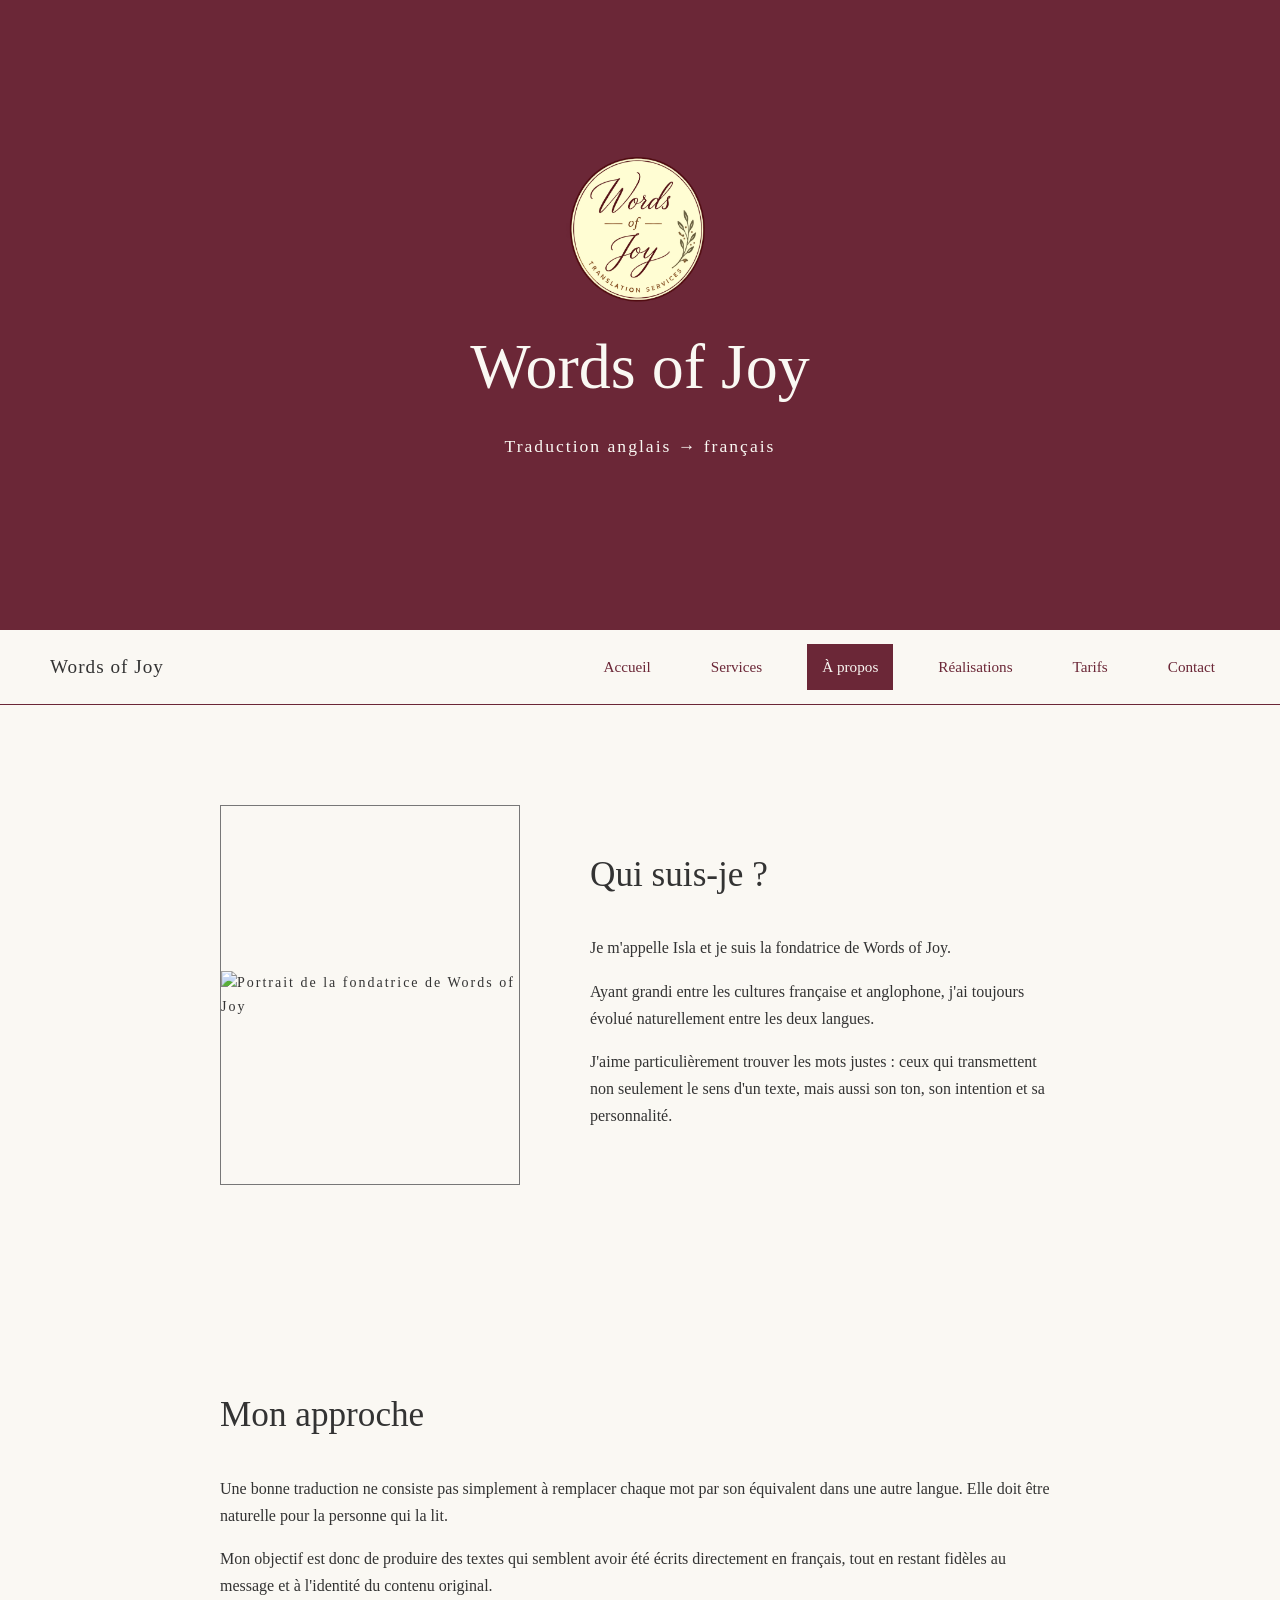
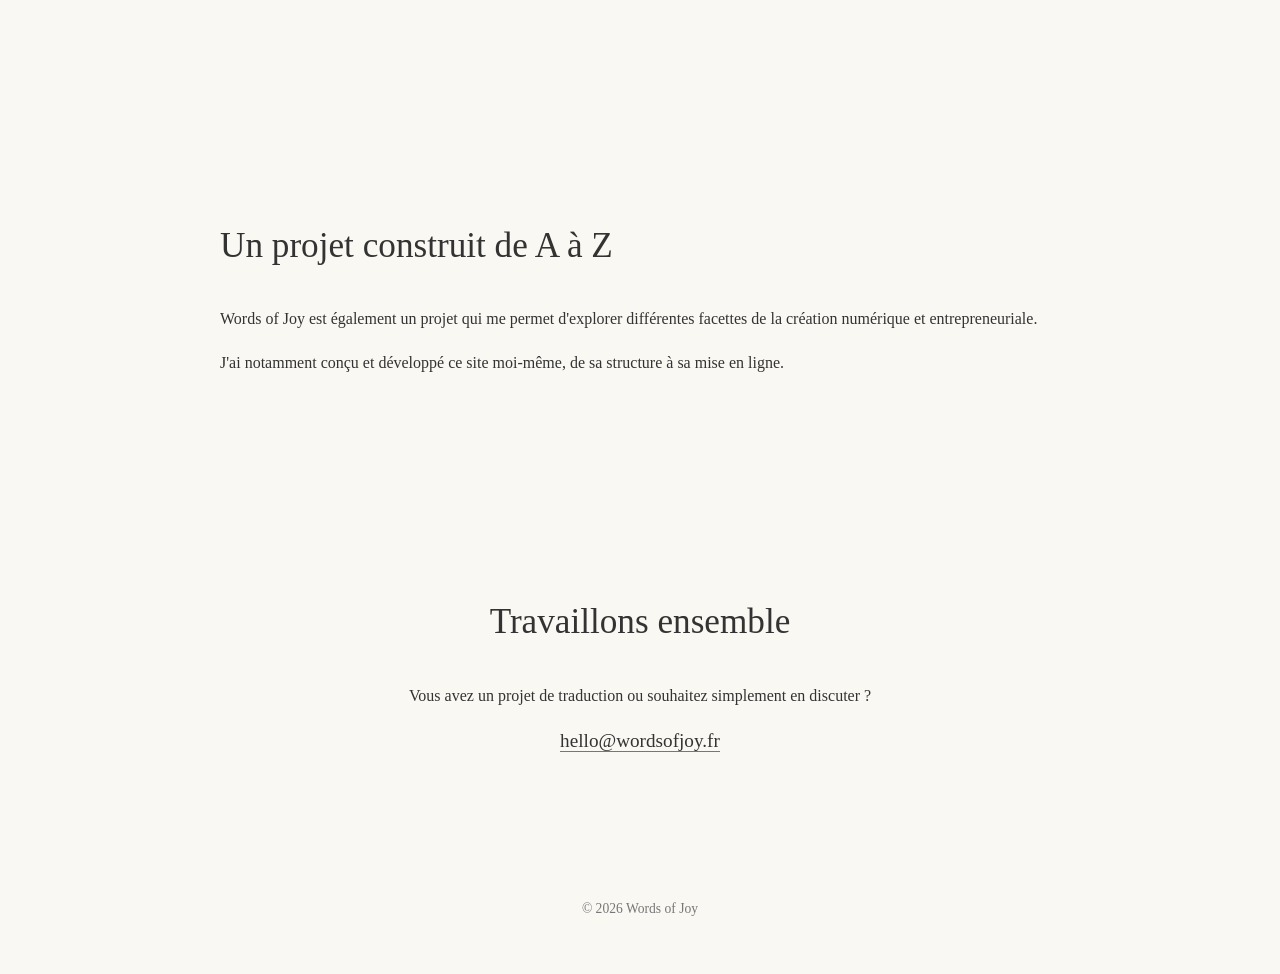
==== a-propos.html @ 8acb55e5 "Add files via upload" ====
<!DOCTYPE html>
<html lang="fr">
<head>
    <meta charset="UTF-8">
    <meta name="viewport" content="width=device-width, initial-scale=1.0">

    <title>À propos — Words of Joy</title>

    <link rel="stylesheet" href="style.css">
</head>

<body>

    <header>
        <div class="logo">
            <img src="images/logo.png" alt="Logo Words of Joy">
        </div>

        <h1>Words of Joy</h1>

        <p>Traduction anglais → français</p>
    </header>

    <nav>
    <a href="index.html" class="nav-logo">Words of Joy</a>

    <div class="nav-links">
        <a href="index.html">Accueil</a>
        <a href="services.html">Services</a>
        <a href="a-propos.html" class="active">À propos</a>
        <a href="realisations.html">Réalisations</a>
        <a href="tarifs.html">Tarifs</a>
        <a href="contact.html">Contact</a>
    </div>
</nav>

    <main>

        <section id="a-propos">

            <div class="photo">
                <img src="images/ma-photo.jpg"
                     alt="Portrait de la fondatrice de Words of Joy">
            </div>

            <div class="presentation">

                <h2>Qui suis-je ?</h2>

                <p>
                    Je m'appelle Isla et je suis la fondatrice de
                    Words of Joy.
                </p>

                <p>
                    Ayant grandi entre les cultures française et
                    anglophone, j'ai toujours évolué naturellement
                    entre les deux langues.
                </p>

                <p>
                    J'aime particulièrement trouver les mots justes :
                    ceux qui transmettent non seulement le sens d'un
                    texte, mais aussi son ton, son intention et sa
                    personnalité.
                </p>

            </div>

        </section>


        <section>

            <h2>Mon approche</h2>

            <p>
                Une bonne traduction ne consiste pas simplement à
                remplacer chaque mot par son équivalent dans une autre
                langue. Elle doit être naturelle pour la personne qui
                la lit.
            </p>

            <p>
                Mon objectif est donc de produire des textes qui
                semblent avoir été écrits directement en français,
                tout en restant fidèles au message et à l'identité
                du contenu original.
            </p>

        </section>


        <section>

            <h2>Un projet construit de A à Z</h2>

            <p>
                Words of Joy est également un projet qui me permet
                d'explorer différentes facettes de la création
                numérique et entrepreneuriale.
            </p>

            <p>
                J'ai notamment conçu et développé ce site moi-même,
                de sa structure à sa mise en ligne.
            </p>

        </section>


        <section id="contact">

            <h2>Travaillons ensemble</h2>

            <p>
                Vous avez un projet de traduction ou souhaitez
                simplement en discuter ?
            </p>

            <a href="mailto:hello@wordsofjoy.fr">
                hello@wordsofjoy.fr
            </a>

        </section>

    </main>


    <footer>
        <p>© 2026 Words of Joy</p>
    </footer>

</body>
</html>
---- style.css ----
/* ==============================
   RÉGLAGES GÉNÉRAUX
   ============================== */

* {
    box-sizing: border-box;
}

body {
    margin: 0;
    font-family: Georgia, "Times New Roman", serif;
    color: #333333;
    background-color: #faf8f3;
    line-height: 1.7;
}

h1,
h2,
p {
    margin-top: 0;
}

h1,
h2 {
    font-weight: normal;
}


/* ==============================
   EN-TÊTE
   ============================== */

header {
    min-height: 70vh;
    display: flex;
    flex-direction: column;
    justify-content: center;
    align-items: center;
    text-align: center;
    padding: 60px 20px;

    background-color: #6B2737;
    color: #FAF8F3;
}

/*.logo {
    width: 180px;
    height: 180px;
    border: 1px solid #FAF8F3;
    border-radius: 50%;
    
    display: flex;
    align-items: center;
    justify-content: center;

    margin-bottom: 35px;
    font-size: 14px;
    letter-spacing: 2px;
}*/

.logo img {
    width: 30%;
    height: 30%;
    object-fit: contain;
}

header h1 {
    font-size: 4rem;
    margin-bottom: 10px;
}

header p {
    font-size: 1.1rem;
    letter-spacing: 2px;
}


/* ==============================
   SECTIONS
   ============================== */

section {
    max-width: 900px;
    margin: 0 auto;
    padding: 100px 30px;
}

section h2 {
    font-size: 2.2rem;
    margin-bottom: 30px;
}


/* ==============================
   ACTIVITÉ
   ============================== */

#activite {
    text-align: center;
}

#activite p {
    max-width: 650px;
    margin: 0 auto;
    font-size: 1.1rem;
}


/* ==============================
   À PROPOS
   ============================== */

#a-propos {
    display: flex;
    align-items: center;
    gap: 70px;
}

.photo {
    flex: 0 0 300px;
    height: 380px;

    border: 1px solid #777777;

    display: flex;
    align-items: center;
    justify-content: center;

    font-size: 14px;
    letter-spacing: 2px;
}

.presentation {
    flex: 1;
}


/* ==============================
   CONTACT
   ============================== */

#contact {
    text-align: center;
}

#contact a {
    color: #333333;
    font-size: 1.2rem;
    text-decoration: none;
    border-bottom: 1px solid #777777;
}

#contact a:hover {
    opacity: 0.6;
}


/* ==============================
   PIED DE PAGE
   ============================== */

footer {
    text-align: center;
    padding: 40px 20px;
    font-size: 0.85rem;
    color: #777777;
}

/* ==============================
   NAVIGATION
   ============================== */

nav {
    height: 75px;
    padding: 0 50px;

    display: flex;
    align-items: center;
    justify-content: space-between;

    background-color: #faf8f3;

    position: sticky;
    top: 0;
    z-index: 1000;

    border-bottom: 1px solid #6B2737;
}

.nav-logo {
    color: #333333;
    text-decoration: none;
    font-size: 1.2rem;
    letter-spacing: 1px;
}

.nav-links {
    display: flex;
    gap: 30px;
}

.nav-links a {
    color: #6B2737;
    text-decoration: none;
    font-size: 0.95rem;
    padding: 10px 15px;
}

.nav-links a:hover {
    opacity: 0.6;
}

.nav-links a.active {
    background-color: #6B2737;
    color: #FAF8F3;
}

.nav-links a.active:hover {
    opacity: 1;
}

/* ==============================
   VERSION MOBILE
   ============================== */

@media (max-width: 700px) {

    header {
        min-height: 80vh;
    }

    header h1 {
        font-size: 2.8rem;
    }

    #a-propos {
        flex-direction: column;
        text-align: center;
    }

    .photo {
        width: 250px;
        flex-basis: 320px;
    }

    section {
        padding: 70px 25px;
    }
    nav {
    height: auto;
    padding: 20px;
    flex-direction: column;
    gap: 15px;
}

.nav-links {
    gap: 15px;
    flex-wrap: wrap;
    justify-content: center;
}
}
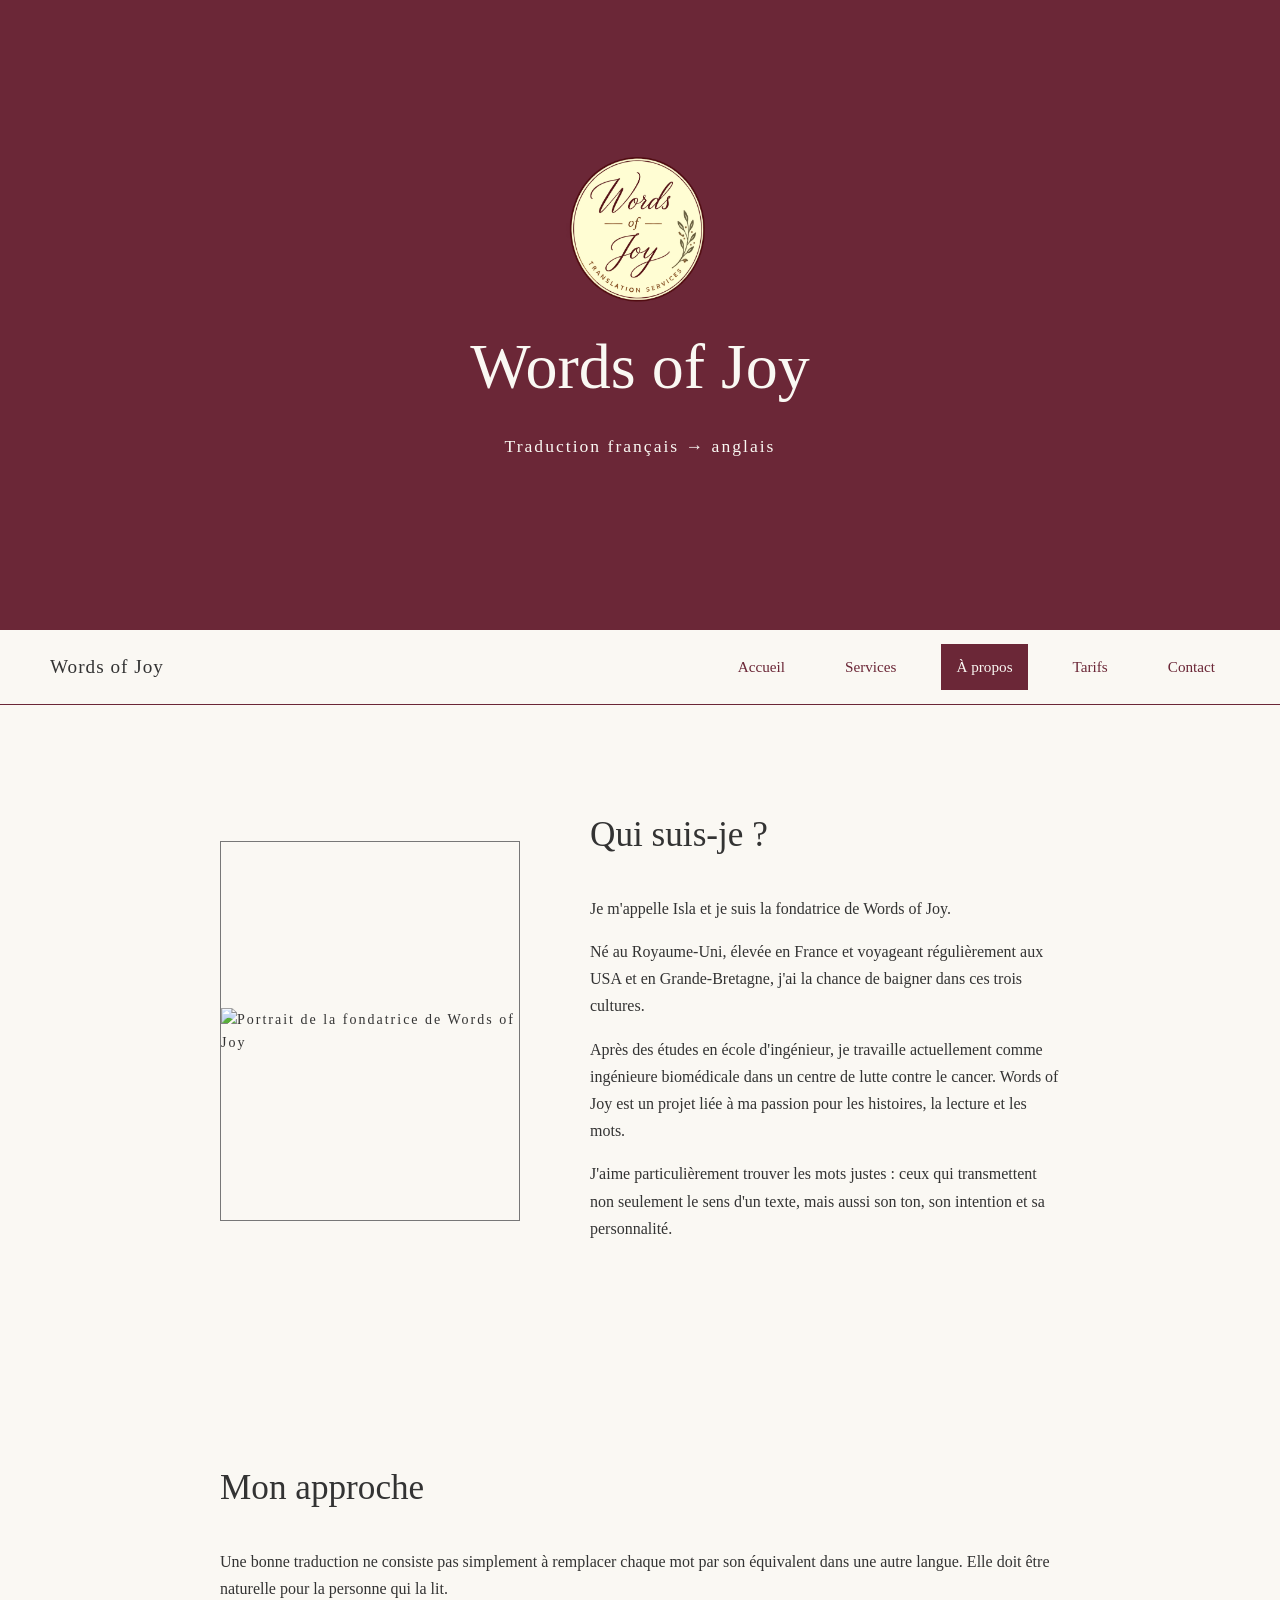
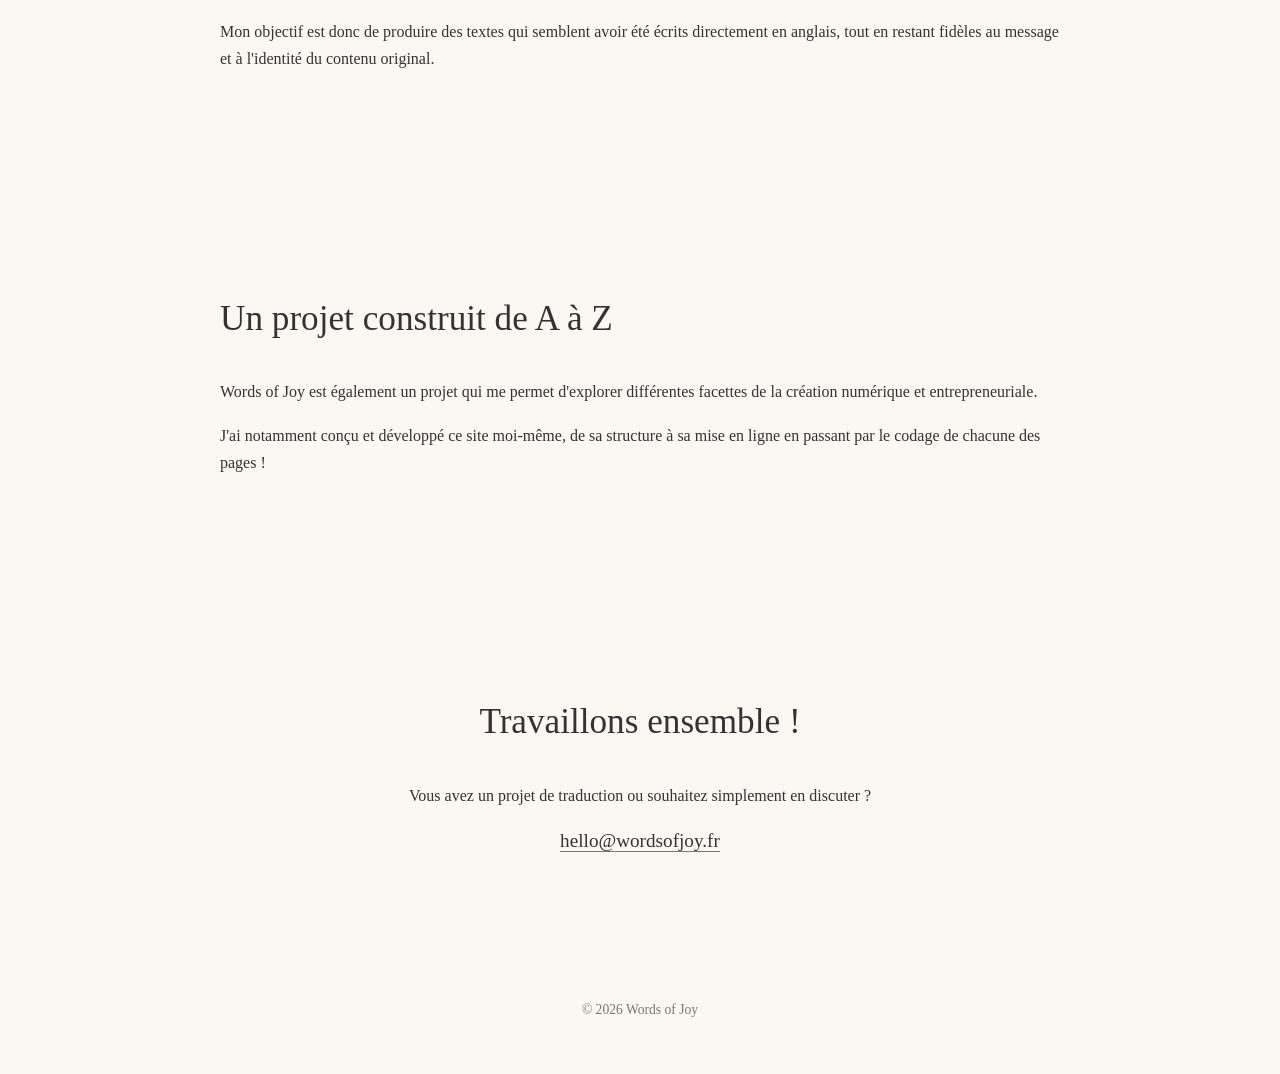
==== commit 12ed79b8: "Add files via upload" ====
--- a/a-propos.html
+++ b/a-propos.html
@@ -18,7 +18,7 @@
 
         <h1>Words of Joy</h1>
 
-        <p>Traduction anglais → français</p>
+        <p>Traduction français → anglais</p>
     </header>
 
     <nav>
@@ -28,7 +28,7 @@
         <a href="index.html">Accueil</a>
         <a href="services.html">Services</a>
         <a href="a-propos.html" class="active">À propos</a>
-        <a href="realisations.html">Réalisations</a>
+        <!-- <a href="realisations.html">Réalisations</a>-->
         <a href="tarifs.html">Tarifs</a>
         <a href="contact.html">Contact</a>
     </div>
@@ -53,9 +53,17 @@
                 </p>
 
                 <p>
-                    Ayant grandi entre les cultures française et
-                    anglophone, j'ai toujours évolué naturellement
-                    entre les deux langues.
+                    Né au Royaume-Uni, élevée en France et voyageant 
+                    régulièrement aux USA et en Grande-Bretagne, j'ai 
+                    la chance de baigner dans ces trois cultures.
+                </p>
+
+                <p>
+                    Après des études en école d'ingénieur, je travaille 
+                    actuellement comme ingénieure biomédicale dans un 
+                    centre de lutte contre le cancer. Words of Joy est
+                    un projet liée à ma passion pour les histoires, la 
+                    lecture et les mots.
                 </p>
 
                 <p>
@@ -83,7 +91,7 @@
 
             <p>
                 Mon objectif est donc de produire des textes qui
-                semblent avoir été écrits directement en français,
+                semblent avoir été écrits directement en anglais,
                 tout en restant fidèles au message et à l'identité
                 du contenu original.
             </p>
@@ -103,7 +111,8 @@
 
             <p>
                 J'ai notamment conçu et développé ce site moi-même,
-                de sa structure à sa mise en ligne.
+                de sa structure à sa mise en ligne en passant par 
+                le codage de chacune des pages ! 
             </p>
 
         </section>
@@ -111,7 +120,7 @@
 
         <section id="contact">
 
-            <h2>Travaillons ensemble</h2>
+            <h2>Travaillons ensemble !</h2>
 
             <p>
                 Vous avez un projet de traduction ou souhaitez
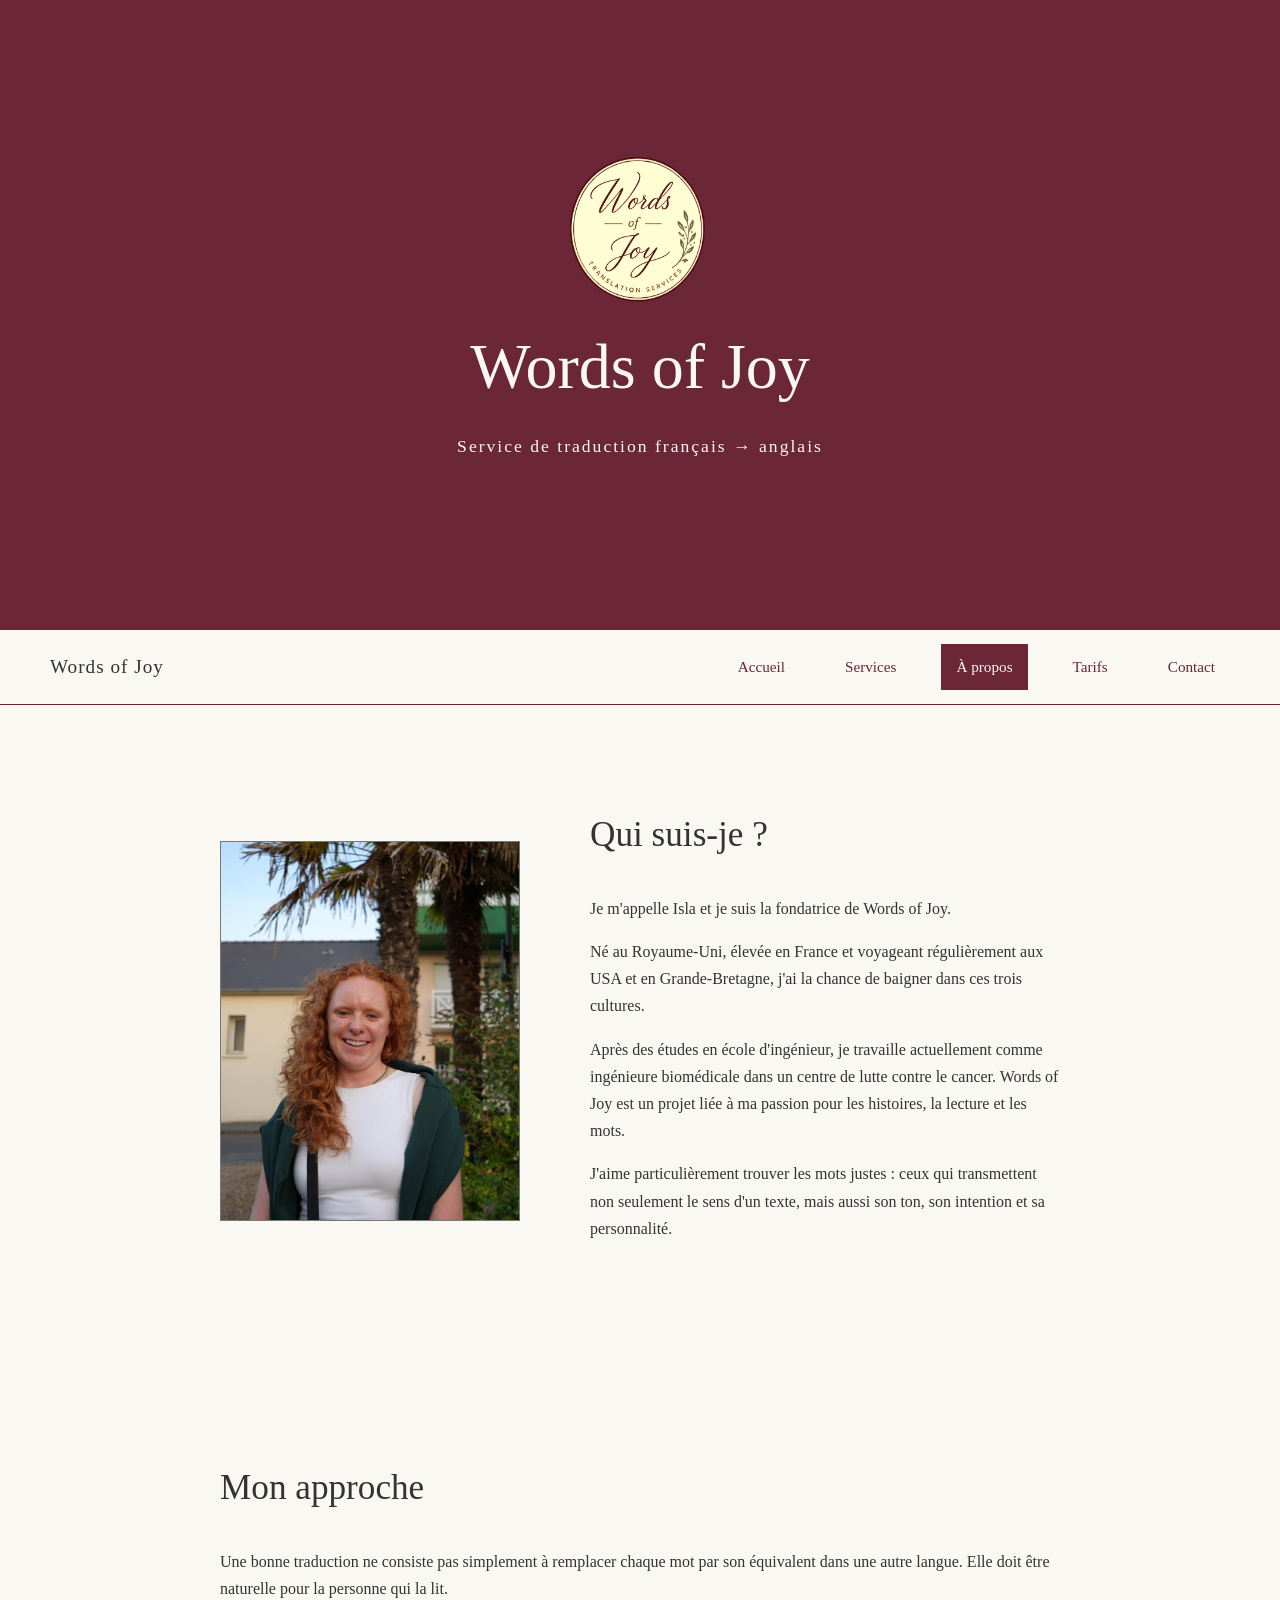
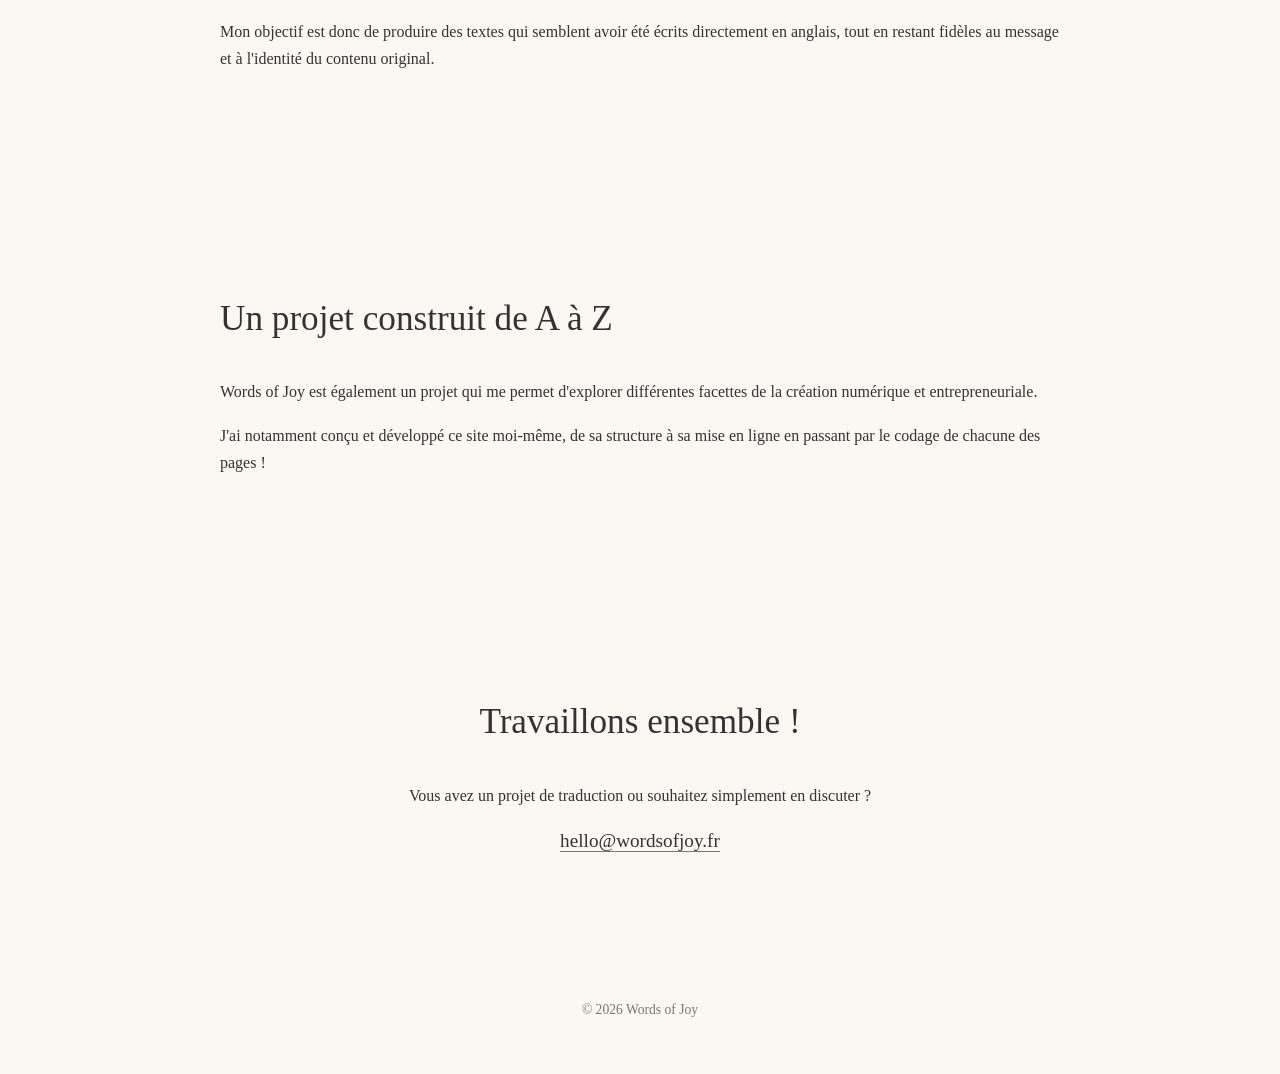
==== commit 299cad0d: "Add files via upload" ====
--- a/a-propos.html
+++ b/a-propos.html
@@ -18,7 +18,7 @@
 
         <h1>Words of Joy</h1>
 
-        <p>Traduction français → anglais</p>
+        <p>Service de traduction français → anglais</p>
     </header>
 
     <nav>
@@ -39,7 +39,7 @@
         <section id="a-propos">
 
             <div class="photo">
-                <img src="images/ma-photo.jpg"
+                <img src="images/ma-photo.jpeg"
                      alt="Portrait de la fondatrice de Words of Joy">
             </div>
 
--- a/style.css
+++ b/style.css
@@ -130,6 +130,12 @@
     letter-spacing: 2px;
 }
 
+.photo img {
+    width: 100%;
+    height: 100%;
+    object-fit: cover;
+}
+
 .presentation {
     flex: 1;
 }
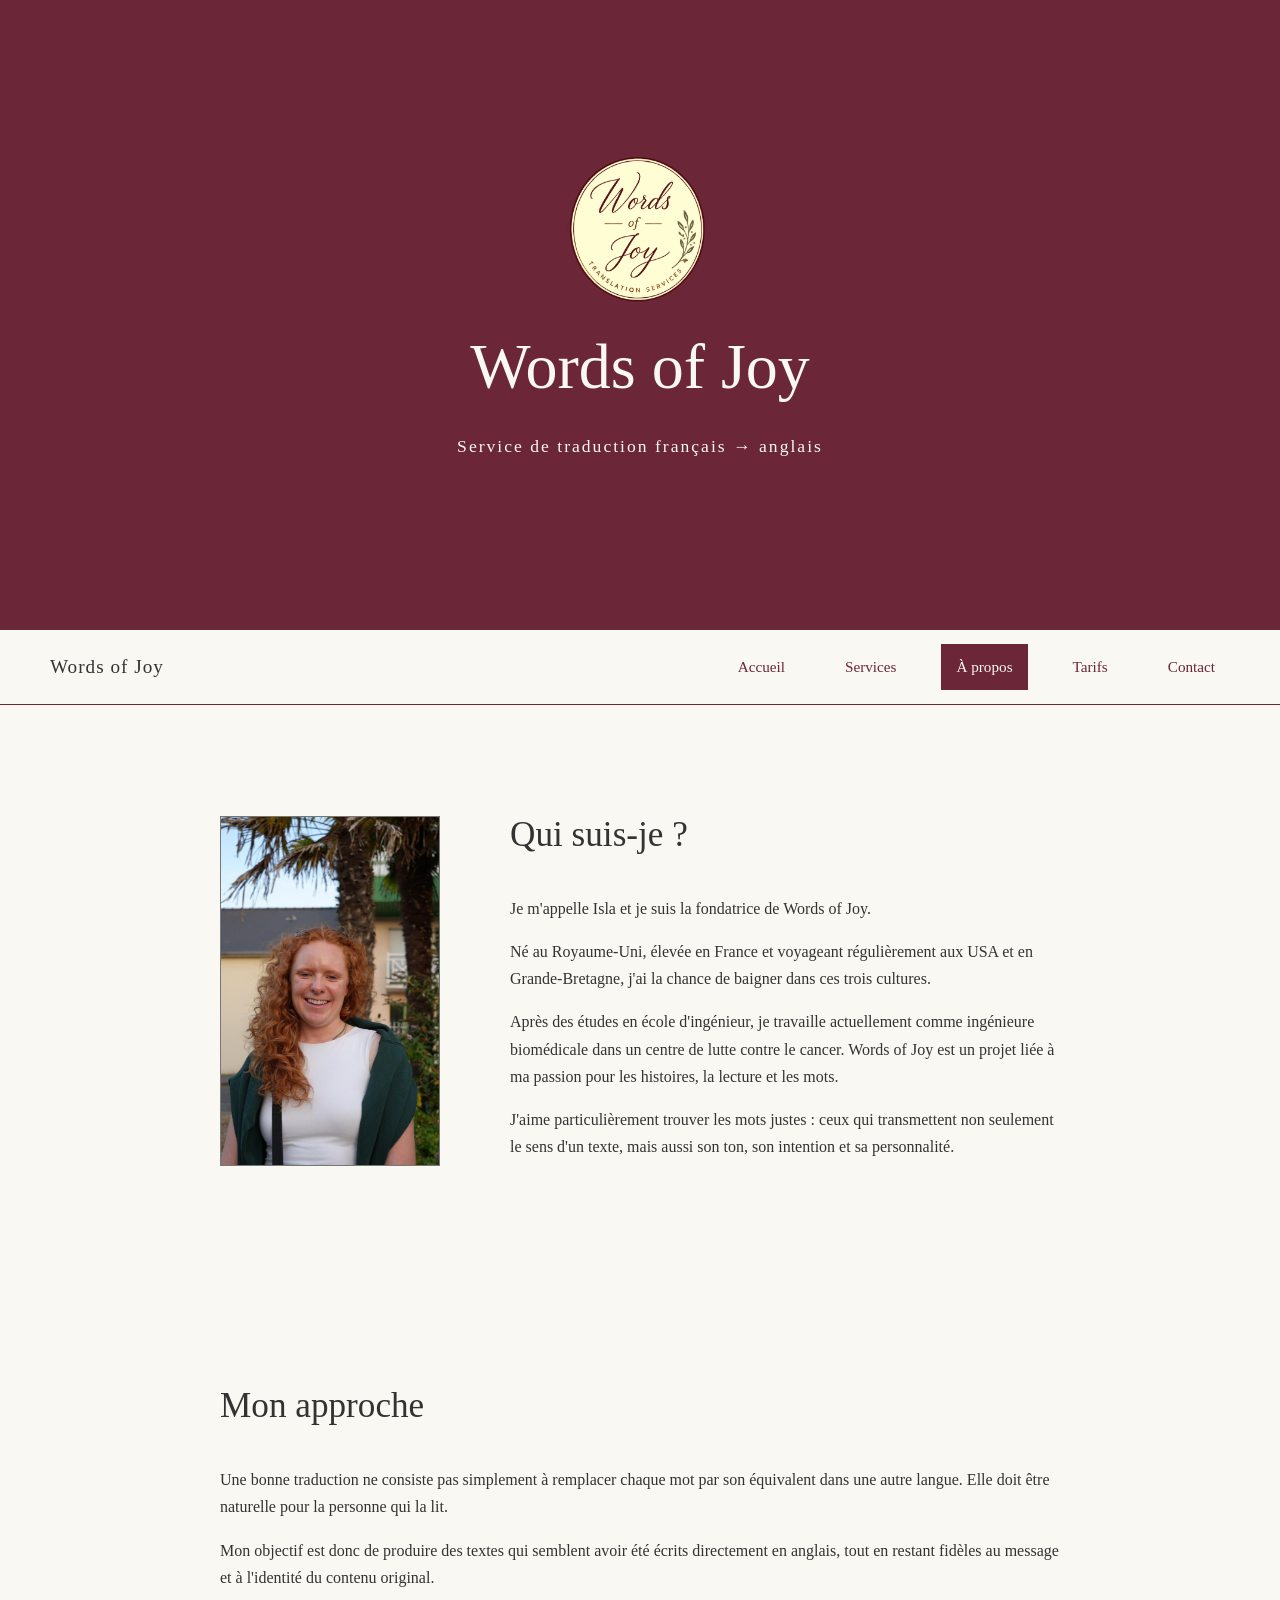
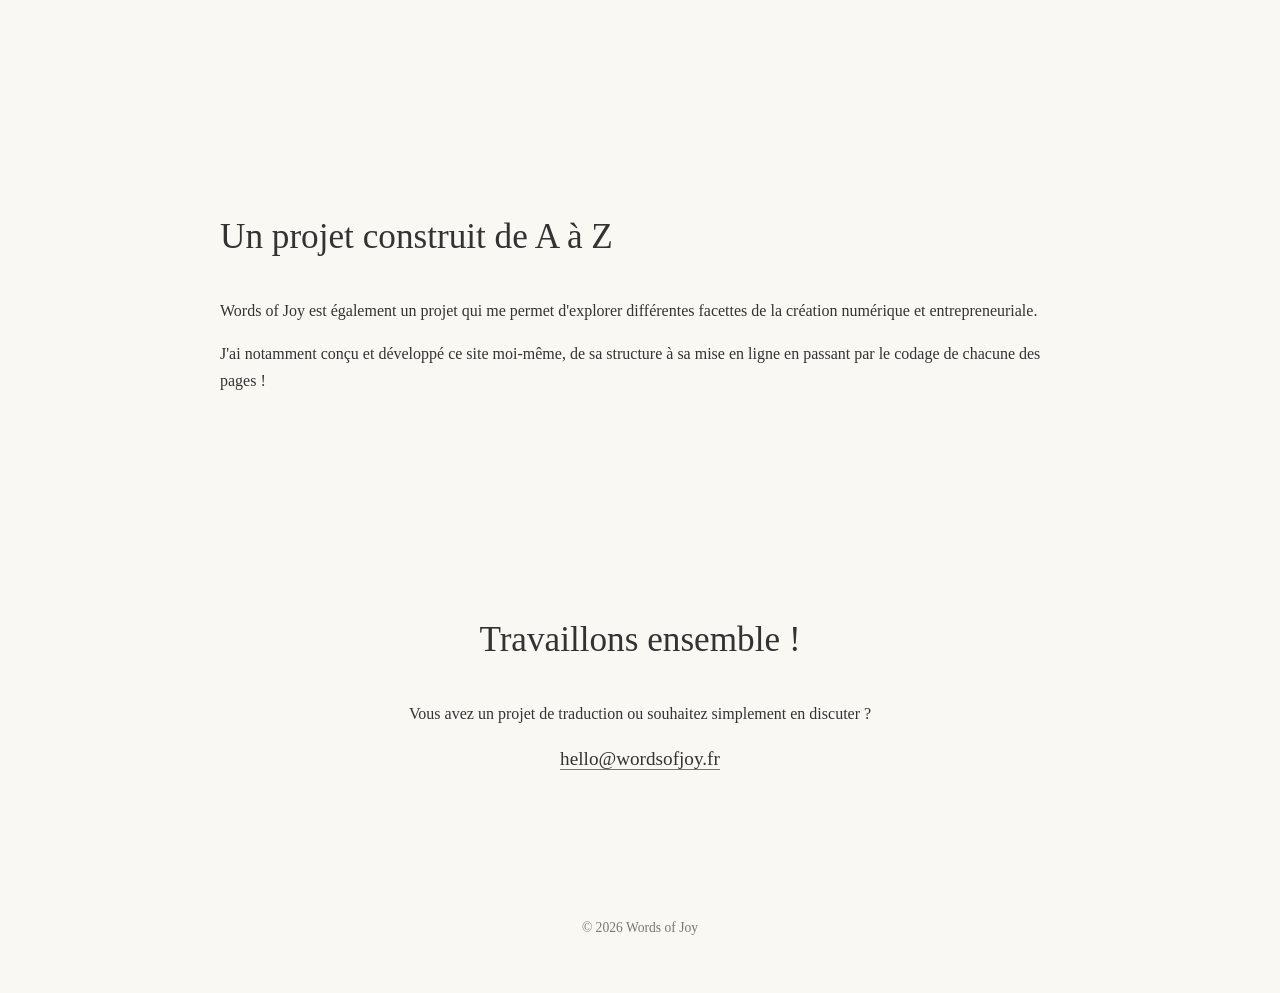
==== commit 4ed0f061: "Update a-propos.html" ====
--- a/a-propos.html
+++ b/a-propos.html
@@ -3,6 +3,7 @@
 <head>
     <meta charset="UTF-8">
     <meta name="viewport" content="width=device-width, initial-scale=1.0">
+    <meta name="description" content="Traductrice indépendante anglais-français, je propose des traductions naturelles et soignées pour sites web, contenus touristiques et articles.">
 
     <title>À propos — Words of Joy</title>
 
@@ -141,4 +142,4 @@
     </footer>
 
 </body>
-</html>+</html>
--- a/style.css
+++ b/style.css
@@ -117,8 +117,8 @@
 }
 
 .photo {
-    flex: 0 0 300px;
-    height: 380px;
+    flex: 0 0 220px;
+    height: 350px;
 
     border: 1px solid #777777;
 
@@ -264,4 +264,4 @@
     flex-wrap: wrap;
     justify-content: center;
 }
-}+}
